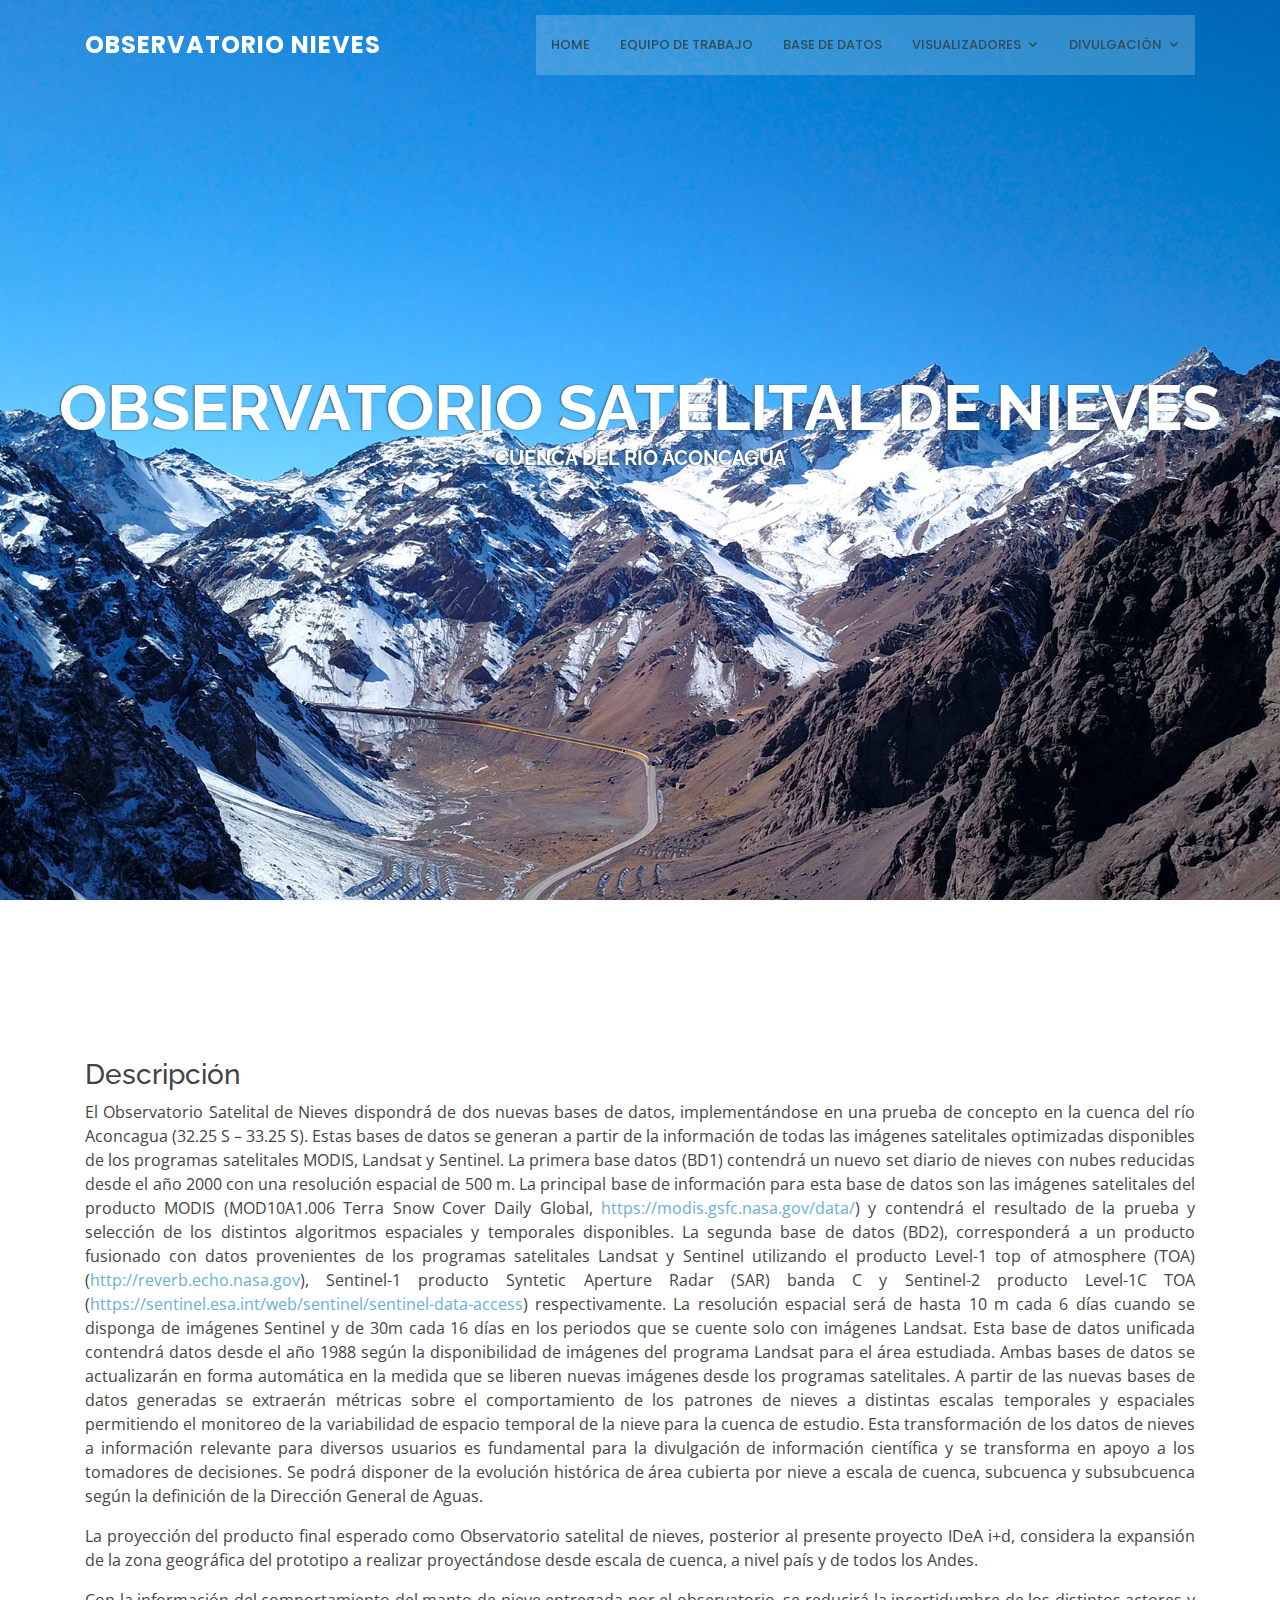
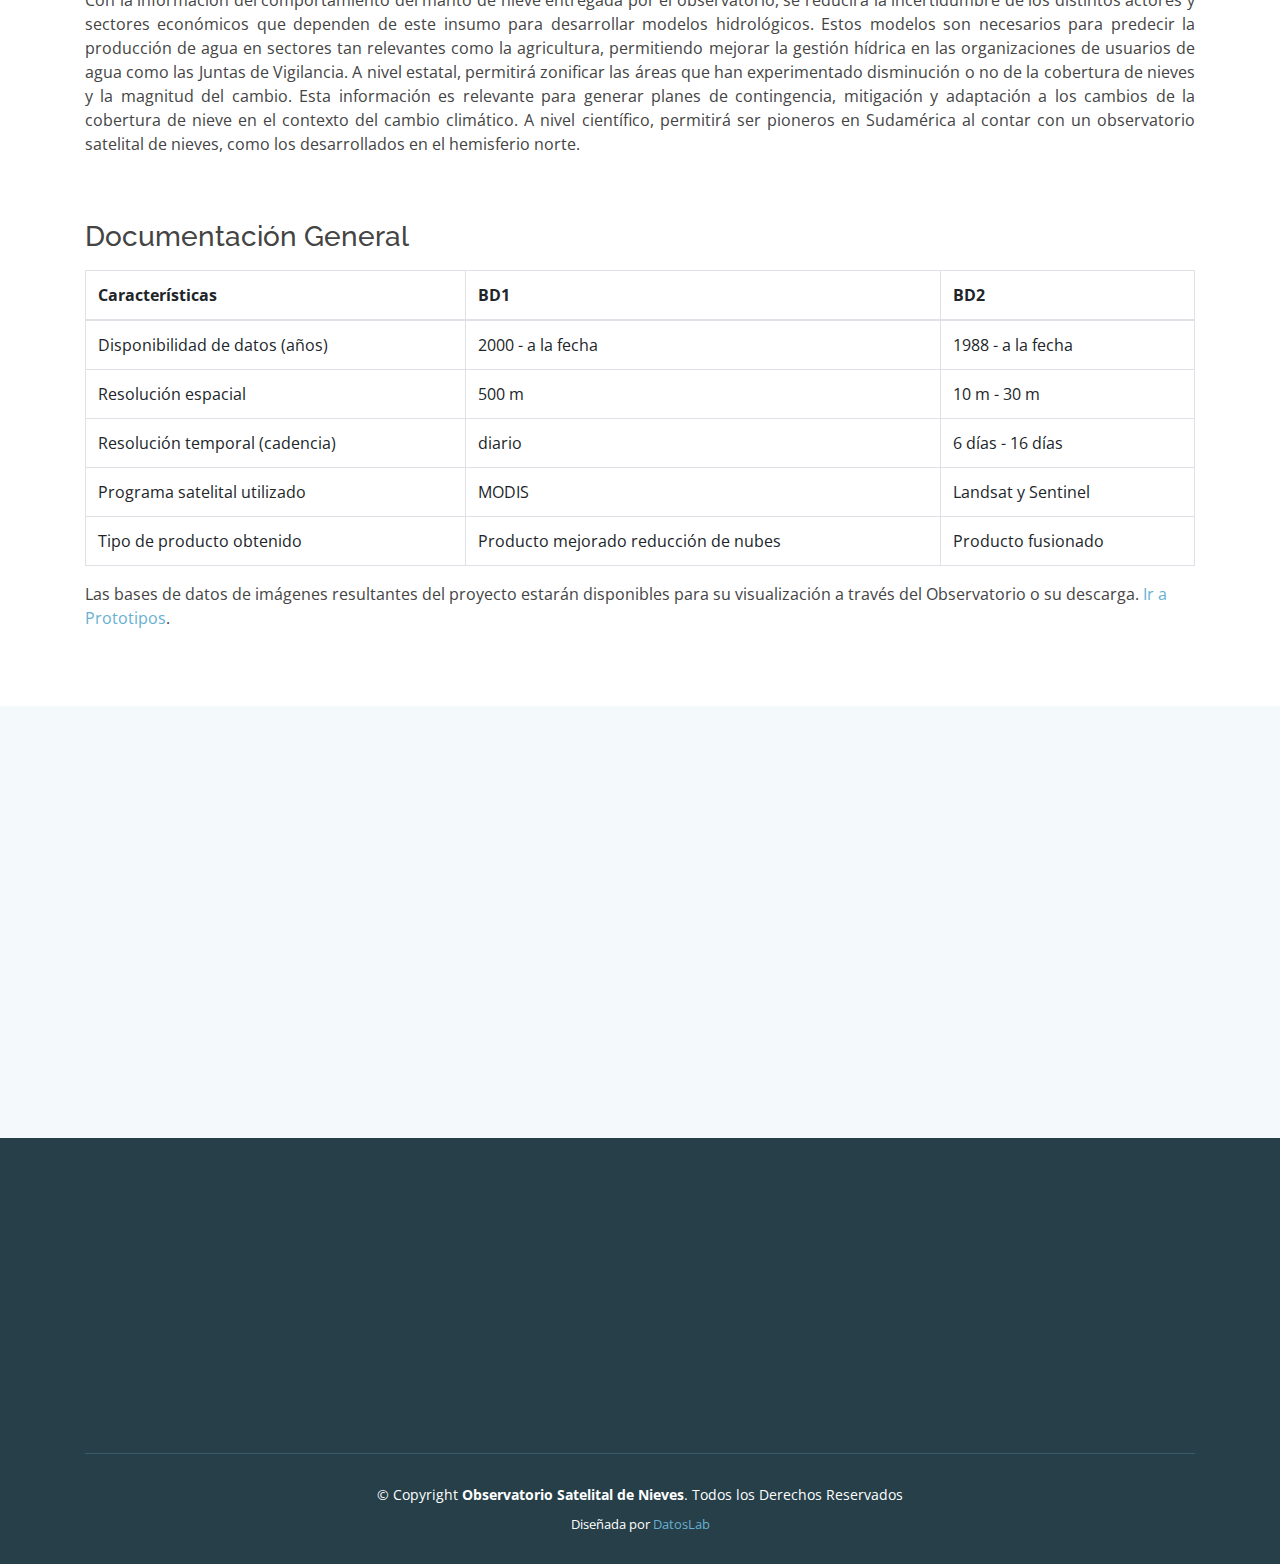
==== bd.html @ 5df5e615 "Update: Actualización de página" ====
<!DOCTYPE html>
<html lang="en">

<head>

  <!-- Global site tag (gtag.js) - Google Analytics -->
  <script async src="https://www.googletagmanager.com/gtag/js?id=G-K1RS457ED3"></script>
  <script>
    window.dataLayer = window.dataLayer || [];
    function gtag(){dataLayer.push(arguments);}
    gtag('js', new Date());

    gtag('config', 'G-K1RS457ED3');
  </script>
  
  <meta charset="utf-8">
  <meta content="width=device-width, initial-scale=1.0" name="viewport">

  <title>Observatorio Satelital de Nieves - Home</title>
  <meta content="" name="descriptison">
  <meta content="" name="keywords">

  <!-- Favicons -->
  <link href="assets/img/favicon.png" rel="icon">
  <link href="assets/img/apple-touch-icon.png" rel="apple-touch-icon">

  <!-- Google Fonts -->
  <link href="https://fonts.googleapis.com/css?family=Open+Sans:300,300i,400,400i,600,600i,700,700i|Raleway:300,300i,400,400i,500,500i,600,600i,700,700i|Poppins:300,300i,400,400i,500,500i,600,600i,700,700i" rel="stylesheet">

  <!-- Vendor CSS Files -->
  <link href="assets/vendor/bootstrap/css/bootstrap.min.css" rel="stylesheet">
  <link href="assets/vendor/icofont/icofont.min.css" rel="stylesheet">
  <link href="assets/vendor/boxicons/css/boxicons.min.css" rel="stylesheet">
  <link href="assets/vendor/venobox/venobox.css" rel="stylesheet">
  <link href="assets/vendor/owl.carousel/assets/owl.carousel.min.css" rel="stylesheet">
  <link href="assets/vendor/aos/aos.css" rel="stylesheet">

  <!-- Template Main CSS File -->
  <link href="assets/css/style.css" rel="stylesheet">

  <!-- CSS Observatorio Nieves -->
  <link href="assets/css/obs.css" rel="stylesheet">

  <!-- =======================================================
  * Template Name: Squadfree - v2.2.0
  * Template URL: https://bootstrapmade.com/squadfree-free-bootstrap-template-creative/
  * Author: BootstrapMade.com
  * License: https://bootstrapmade.com/license/
  ======================================================== -->
</head>

<body>

  <!-- ======= Header ======= -->
  <header id="header" class="fixed-top header-transparent">
    <div class="container d-flex align-items-center">

      <div class="logo mr-auto">
        <h1 class="text-light"><a href="index.html"><span>OBSERVATORIO NIEVES</span></a></h1>
        <!-- Uncomment below if you prefer to use an image logo -->
        <!-- <a href="index.html"><img src="assets/img/logo.png" alt="" class="img-fluid"></a>-->
      </div>

      <nav class="nav-menu d-none d-lg-block">
        <ul>
          <!-- <li class="active"><a href="index.html">Inicio</a></li> -->

          <li class=""><a href="index.html">Home</a></li>
          <li class=""><a href="equipo.html">Equipo de trabajo</a></li>
          <li class=""><a href="bd.html">Base de Datos</a></li>

          <li class="drop-down"><a href="">Visualizadores</a>
            <ul>
              <li class="drop-down"><a href="#">Descripción</a>
                <ul>
                    <li><a href="prototipo1.html">Prototipo 1: Estado Actual</a></li>
                    <li><a href="prototipo2.html">Prototipo 2: Estacional</a></li>
                    <li><a href="prototipo3.html">Prototipo 3: Interanual</a></li>
                    <li><a href="prototipo4.html">Prototipo 4: Descargas</a></li>
                </ul>
              </li>
            </ul>
          </li>

          <li class="drop-down"><a href="">Divulgación</a>
            <ul>
              <li><a href="noticias.html">Noticias</a></li>
              <li><a href="#">Charlas / talleres / cursos / seminarios</a></li>
              <!-- <li><a href="#">Informes</a></li> -->
              <!-- <li><a href="#">Terrenos realizados</a></li> -->
            </ul>
          </li>

        </ul>
      </nav><!-- .nav-menu -->

    </div>
  </header><!-- End Header -->

  <!-- ======= Hero Section ======= -->
  <section id="hero">
    <div class="hero-container" data-aos="fade-up">
      <h1>OBSERVATORIO SATELITAL DE NIEVES</h1>
      <h2>Cuenca del Río Aconcagua</h2>
    </div>
  </section><!-- End Hero -->

  <main id="main">


    <!-- ======= Services Section ======= -->
    <section id="bd" class="bd">
      <div class="container">

        <div class="section-title" data-aos="fade-in" data-aos-delay="100">
          <h2>Base de Datos</h2>          
        </div>

        <div class="row">
            <div class="col-12 text-justify">
                <h3>Descripción</h3>
                <p>
                    El Observatorio Satelital de Nieves dispondrá de dos nuevas bases de datos, implementándose en una prueba de concepto en la cuenca del río Aconcagua 
                    (32.25 S – 33.25 S). Estas bases de datos se generan a partir de la información de todas las imágenes  satelitales optimizadas disponibles de los 
                    programas satelitales MODIS, Landsat y Sentinel. La primera base datos (BD1) contendrá un nuevo set diario de nieves con nubes reducidas desde el
                      año 2000 con una resolución espacial de 500 m. La principal base de información para esta base de  datos son las imágenes satelitales del producto MODIS
                     (MOD10A1.006 Terra Snow Cover Daily Global, <a href="https://modis.gsfc.nasa.gov/data/" target="_blank">https://modis.gsfc.nasa.gov/data/</a>) y 
                    contendrá el resultado de la prueba y selección de los distintos 
                    algoritmos  espaciales y temporales disponibles. La segunda base de datos (BD2), corresponderá a un producto  fusionado con datos provenientes de los 
                    programas satelitales Landsat y Sentinel utilizando el producto Level-1 top of atmosphere (TOA) 
                    (<a href="http://reverb.echo.nasa.gov" target="_blank">http://reverb.echo.nasa.gov</a>), Sentinel-1 producto 
                    Syntetic Aperture Radar (SAR) banda C y  Sentinel-2 producto Level-1C TOA 
                    (<a href="https://sentinel.esa.int/web/sentinel/sentinel-data-access" target="_blank">https://sentinel.esa.int/web/sentinel/sentinel-data-access</a>) respectivamente. 
                    La  resolución espacial será de hasta 10 m cada 6 días cuando se disponga de imágenes Sentinel y de 30m  cada 16 días en los periodos que se cuente solo 
                    con imágenes Landsat. Esta base de datos unificada contendrá datos desde el año 1988 según la disponibilidad de imágenes del programa Landsat para el 
                    área estudiada. Ambas bases de datos se actualizarán en forma  automática en la medida que se liberen nuevas imágenes desde los programas satelitales. 
                    A partir de las nuevas bases de datos generadas se extraerán métricas sobre el  comportamiento de los patrones de nieves a distintas escalas temporales 
                    y espaciales permitiendo el monitoreo de la variabilidad de espacio temporal de la nieve para la cuenca de estudio. Esta  transformación de los datos de 
                    nieves a información relevante para diversos usuarios es fundamental  para la divulgación de información científica y se transforma en apoyo a los 
                    tomadores de decisiones.  Se podrá disponer de la evolución histórica de área cubierta por nieve a escala de cuenca, subcuenca  y subsubcuenca según la 
                    definición de la Dirección General de Aguas.
                </p>

                <p>
                    La proyección del producto final esperado como Observatorio satelital de nieves, posterior al presente proyecto IDeA i+d, considera la expansión 
                    de la zona geográfica del prototipo a realizar proyectándose desde escala de cuenca, a nivel país y de todos los Andes.
                </p>

                <p>
                    Con la información del comportamiento del manto de nieve entregada por el observatorio, se reducirá  la incertidumbre de los distintos actores 
                    y sectores económicos que dependen de este insumo para  desarrollar modelos hidrológicos. Estos modelos son necesarios para predecir la producción 
                    de agua  en sectores tan relevantes como la agricultura, permitiendo mejorar la gestión hídrica en las  organizaciones de usuarios de agua como 
                    las Juntas de Vigilancia. A nivel estatal, permitirá zonificar  las áreas que han experimentado disminución o no de la cobertura de nieves y la 
                    magnitud del  cambio. Esta información es relevante para generar planes de contingencia, mitigación y adaptación  a los cambios de la cobertura 
                    de nieve en el contexto del cambio climático. A nivel científico, permitirá  ser pioneros en Sudamérica al contar con un observatorio satelital 
                    de nieves, como los desarrollados  en el hemisferio norte.
                </p>
            </div>
        </div>

        <div class="row">
            <div class="col-12 pt-5">
                <h3>Documentación General</h3>
                <p>
                    <table class="table table-bordered">
                        <thead>
                            <tr>
                                <th>Características</th>
                                <th>BD1</th>
                                <th>BD2</th>
                            </tr>
                        </thead>

                        <tbody>
                            <tr>
                                <td>Disponibilidad de datos (años)</td>
                                <td>2000 - a la fecha</td>
                                <td>1988 - a la fecha</td>
                            </tr>
                            <tr>
                                <td>Resolución espacial</td>
                                <td>500 m</td>
                                <td>10 m - 30 m</td>
                            </tr>
                            <tr>
                                <td>Resolución temporal (cadencia)</td>
                                <td>diario</td>
                                <td>6 días - 16 días</td>
                            </tr>
                            <tr>
                                <td>Programa satelital utilizado</td>
                                <td>MODIS</td>
                                <td>Landsat y Sentinel</td>
                            </tr>
                            <tr>
                                <td>Tipo de producto obtenido</td>
                                <td>Producto mejorado reducción de nubes</td>
                                <td>Producto fusionado</td>
                            </tr>
                        </tbody>
                    </table>
                </p>

                <p>
                    Las bases de datos de imágenes resultantes del proyecto estarán disponibles para su visualización a través del Observatorio o su descarga.
                    <a href="prototipo1.html">Ir a Prototipos</a>.
                </p>
            </div>
        </div>

        

      </div>
    </section><!-- End Services Section -->



    <!-- ======= Contact Section ======= -->
    <section id="contact" class="contact section-bg">
      <div class="container">

        <div class="section-title" data-aos="fade-in" data-aos-delay="100">
          <h2>Contacto</h2>
          <!-- <p>Para mayor información acerca del "Observatorio Satelital de Nieves" o sobre Seminario Inaugural "Monitoreo Satelital de Nieves en el contexto del Cambio Climático", contáctanos a través del siguiente formulario.</p> -->
        </div>

        <div class="row" data-aos="fade-up" data-aos-delay="100">
          <div class="col-lg-6">
            <div class="info-box mb-4">
              <i class="bx bx-map"></i>
              <h3>Nuestra Dirección</h3>
              <p>Playa Ancha 850, Valparaíso, Chile</p>
            </div>
          </div>

          <div class="col-lg-6 col-md-6">
            <div class="info-box  mb-4">
              <i class="bx bx-envelope"></i>
              <h3>Escríbanos</h3>
              <p>observatorionieves@upla.cl</p>
            </div>
          </div>


        </div>
        
        <!-- Mapa y Formulario de Contacto -->
        <!-- <div class="row" data-aos="fade-up" data-aos-delay="200">

          <div class="col-lg-6 ">
            <iframe class="mb-4 mb-lg-0" src="https://www.google.com/maps/embed?pb=!1m18!1m12!1m3!1d3745.936091552179!2d-71.64162874155453!3d-33.02464899522459!2m3!1f0!2f0!3f0!3m2!1i1024!2i768!4f13.1!3m3!1m2!1s0x9689e6c652de701d%3A0x1c6891fdd7b481be!2sUniversidad%20de%20Playa%20Ancha%20de%20Ciencias%20de%20la%20Educaci%C3%B3n%20Casa%20Central!5e1!3m2!1ses-419!2sbg!4v1604543859455!5m2!1ses-419!2sbg" frameborder="0" style="border:0; width: 100%; height: 367px;" allowfullscreen></iframe>
          </div>

          <div class="col-lg-6">
            <form action="forms/contact.php" method="post" role="form" class="php-email-form">
              <div class="form-row">
                <div class="col-md-6 form-group">
                  <input type="text" name="name" class="form-control" id="name" placeholder="Nombre" data-rule="minlen:4" data-msg="Please enter at least 4 chars" />
                  <div class="validate"></div>
                </div>
                <div class="col-md-6 form-group">
                  <input type="email" class="form-control" name="email" id="email" placeholder="E-mail" data-rule="email" data-msg="Please enter a valid email" />
                  <div class="validate"></div>
                </div>
              </div>
              <div class="form-group">
                <input type="text" class="form-control" name="subject" id="subject" placeholder="Asunto" data-rule="minlen:4" data-msg="Please enter at least 8 chars of subject" />
                <div class="validate"></div>
              </div>
              <div class="form-group">
                <textarea class="form-control" name="message" rows="5" data-rule="required" data-msg="Please write something for us" placeholder="Mensaje"></textarea>
                <div class="validate"></div>
              </div>
              <div class="mb-3">
                <div class="loading">Enviando</div>
                <div class="error-message"></div>
                <div class="sent-message">Tu mensaje ha sido enviado. Muchas gracias!</div>
              </div>
              <div class="text-center"><button type="submit">Enviar Mensaje</button></div>
            </form>
          </div>

        </div> -->

      </div>
    </section><!-- End Contact Section -->

  </main><!-- End #main -->

  <!-- ======= Footer ======= -->
  <footer id="footer">
    <div class="footer-top">
      <div class="container">
        <div class="row">

          <div class="col-lg-4 col-md-6">
            <div class="footer-info" data-aos="fade-up" data-aos-delay="50">
              <h3>OSN</h3>
              <p class="pb-3"><em>Observatorio Satelital de Nives</em></p>
              <p>
                Playa Ancha 850 <br>
                Valparaíso, Chile<br><br>
                <strong>Email:</strong> observatorionieves@upla.cl<br>
              </p>
              <div class="social-links mt-3">
                <a href="#" class="twitter"><i class="bx bxl-twitter"></i></a>
                <a href="#" class="facebook"><i class="bx bxl-facebook"></i></a>
                <a href="#" class="instagram"><i class="bx bxl-instagram"></i></a>
                <a href="#" class="google-plus"><i class="bx bxl-skype"></i></a>
                <a href="#" class="linkedin"><i class="bx bxl-linkedin"></i></a>
              </div>
            </div>
          </div>

          <div class="col-lg-2 col-md-6 footer-links" data-aos="fade-up" data-aos-delay="150">
            <h4>Enlaces de utilidad</h4>
            <ul>
              <li><i class="bx bx-chevron-right"></i> <a href="index.html">Inicio</a></li>
              <li><i class="bx bx-chevron-right"></i> <a href="#about">Información</a></li>
              <li><i class="bx bx-chevron-right"></i> <a href="#services">Objetivos</a></li>
              
              <!--<li><i class="bx bx-chevron-right"></i> <a href="#">Privacy policy</a></li>-->
            </ul>
          </div>

          <div class="col-lg-2 col-md-6 footer-links" data-aos="fade-up" data-aos-delay="250">
            <h4>Otros Enlaces</h4>
            <ul>
              <li><i class="bx bx-chevron-right"></i> <a href="https://www.upla.cl/">UPLA</a></li>
              <li><i class="bx bx-chevron-right"></i> <a href="https://datoslab.cl/">DatosLab</a></li>
              <li><i class="bx bx-chevron-right"></i> <a href="http://primeraseccionaconcagua.cl/">Junta de Vigilancia</a></li>
              <li><i class="bx bx-chevron-right"></i> <a href="https://www.upla.cl/noticias/2020/09/11/upla-creara-primer-observatorio-satelital-de-nieves-de-america-del-sur/">OSN</a></li>
              <!--<li><i class="bx bx-chevron-right"></i> <a href="#">Product Management</a></li>
              <li><i class="bx bx-chevron-right"></i> <a href="#">Marketing</a></li>
              <li><i class="bx bx-chevron-right"></i> <a href="#">Graphic Design</a></li>-->
            </ul>
          </div>

          <div class="col-lg-4 col-md-6 footer-newsletter" data-aos="fade-up" data-aos-delay="350">
            <h4>Boletín de avances</h4>
            <p>Si desea estar al tanto del proyecto, complete el formulario:</p>
            
            <a href="https://docs.google.com/forms/d/e/1FAIpQLSezWLT4Y46nXQY3DKWx0L5qfn6K45ZAL1NbsAfVUSNWUmrGDA/viewform?usp=sf_link" class="btn btn-info" target="_blank">Subscribirse</a>

          </div>

        </div>
      </div>
    </div>

    <div class="container">
      <div class="copyright">
        &copy; Copyright <strong><span>Observatorio Satelital de Nieves</span></strong>. Todos los Derechos Reservados
      </div>
      <div class="credits">
        <!-- All the links in the footer should remain intact. -->
        <!-- You can delete the links only if you purchased the pro version. -->
        <!-- Licensing information: https://bootstrapmade.com/license/ -->
        <!-- Purchase the pro version with working PHP/AJAX contact form: https://bootstrapmade.com/squadfree-free-bootstrap-template-creative/ -->
        Diseñada por <a href="https://datoslab.cl/">DatosLab</a>
      </div>
    </div>
  </footer><!-- End Footer -->

  <a href="#" class="back-to-top"><i class="icofont-simple-up"></i></a>

  <!-- Vendor JS Files -->
  <script src="assets/vendor/jquery/jquery.min.js"></script>
  <script src="assets/vendor/bootstrap/js/bootstrap.bundle.min.js"></script>
  <script src="assets/vendor/jquery.easing/jquery.easing.min.js"></script>
  <script src="assets/vendor/php-email-form/validate.js"></script>
  <script src="assets/vendor/waypoints/jquery.waypoints.min.js"></script>
  <script src="assets/vendor/counterup/counterup.min.js"></script>
  <script src="assets/vendor/isotope-layout/isotope.pkgd.min.js"></script>
  <script src="assets/vendor/venobox/venobox.min.js"></script>
  <script src="assets/vendor/owl.carousel/owl.carousel.min.js"></script>
  <script src="assets/vendor/aos/aos.js"></script>

  <!-- Template Main JS File -->
  <script src="assets/js/main.js"></script>

  <!-- CSS OBservatorio Nieves -->
  <script src="assets/js/obs.js"></script>

</body>

</html>
---- assets/vendor/venobox/venobox.css ----
/* ------ venobox.css --------*/
.vbox-overlay *, .vbox-overlay *:before, .vbox-overlay *:after{
    -webkit-backface-visibility: hidden;
    -webkit-box-sizing:border-box;
    -moz-box-sizing:border-box;
    box-sizing:border-box;
}
.vbox-overlay * { 
    -webkit-backface-visibility: visible;
    backface-visibility: visible;
}
.vbox-overlay{
    display: -webkit-flex;
    display: flex;
    -webkit-flex-direction: column;
    flex-direction: column;
    -webkit-justify-content: center;
    justify-content: center;
    -webkit-align-items: center;
    align-items: center;
    position: fixed;
    left: 0;
    top: 0;
    bottom: 0;
    right: 0;
    z-index: 999999;
}

/* ----- navigation ----- */
.vbox-title{
    width: 100%;
    height: 40px;
    float: left;
    text-align: center;
    line-height: 28px;
    font-size: 12px;
    padding: 6px 50px;
    overflow: hidden;
    position: fixed;
    display: none;
    left: 0;
    z-index: 89;
}
.vbox-close{
    cursor: pointer;
    position: fixed;
    top: -1px;
    right: 0;
    width: 50px;
    height: 40px;
    padding: 6px;
    display: block;
    background-position:10px center;
    overflow: hidden;
    font-size: 24px;
    line-height: 1;
    text-align: center;
    z-index: 99;
}
.vbox-left{
    cursor: pointer;
    position: fixed;
    left: 0;
    height: 40px;
    overflow: hidden;
    line-height: 28px;
    font-size: 12px;
    z-index: 99;
    display: flex;
    align-items:center;
}
.vbox-num{
    display: inline-block;
    margin: 6px 0 6px 15px;
}
/* ----- Social share ----- */
.vbox-share{
    line-height: 28px;
    font-size: 12px;
    overflow: hidden;
    position: fixed;
    left: 0;
    z-index: 98;
    display: flex;
    align-items:center;
    justify-content: center;
    width: 100%;
    text-align: center;
}
.vbox-share svg{
    max-height: 28px;
    width: 28px;
    z-index: 10;
    margin-left: 12px;
    margin-top: 6px;
    margin-bottom: 6px;
    vertical-align: middle;
}


/* ----- navigation ARROWS ----- */
.vbox-next, .vbox-prev{
    position: fixed;
    top: 50%;
    margin-top: -15px;
    overflow: hidden;
    cursor: pointer;
    display: block;
    width: 45px;
    height: 45px;
    z-index: 99;
}
.vbox-next span, .vbox-prev span{
    position: relative;
    width: 20px;
    height: 20px;
    border: 2px solid transparent;
    border-top-color: #B6B6B6;
    border-right-color: #B6B6B6;
    text-indent: -100px;
    position: absolute;
    top: 8px;
    display: block;
}
.vbox-prev{
    left: 15px;
}
.vbox-next{
    right: 15px;
}
.vbox-prev span{
    left: 10px;
    -ms-transform: rotate(-135deg);
    -webkit-transform: rotate(-135deg);
    transform: rotate(-135deg);
}
.vbox-next span{
    -ms-transform: rotate(45deg);
    -webkit-transform: rotate(45deg);
    transform: rotate(45deg);
    right: 10px;
}
/* ------- inline window ------ */
.vbox-inline{
    width: 420px;
    height: 315px;
    height: 70vh;
    padding: 10px;
    background: #fff;
    margin: 0 auto;
    overflow: auto;
    text-align: left;
}
/* ------- Video & iFrames window ------ */
.venoframe{
    max-width: 100%;
    width: 100%;
    border: none;
    width: 100%;
    height: 260px;
    height: 70vh;
}
.venoframe.vbvid{
    height: 260px;
}
@media (min-width: 768px) {
    .venoframe, .vbox-inline{
        width: 90%;
        height: 360px;
        height: 70vh;
    }
    .venoframe.vbvid{
        width: 640px;
        height: 360px;
    }
}
@media (min-width: 992px) {
    .venoframe, .vbox-inline{
        max-width: 1200px;
        width: 80%;
        height: 540px;
        height: 70vh;
    }
    .venoframe.vbvid{
        width: 960px;
        height: 540px;
    }
}
/* 
Please do NOT edit this part! 
or at least read this note: http://i.imgur.com/7C0ws9e.gif
*/
.vbox-open{
    overflow: hidden;
}
.vbox-container{
    position: absolute;
    left: 0;
    right: 0;
    top: 0;
    bottom: 0;
    overflow-x: hidden;
    overflow-y: scroll;
    overflow-scrolling: touch;
    -webkit-overflow-scrolling: touch;
    z-index: 20;
    max-height: 100%;

}

.vbox-content{
    text-align: center;
    float: left;
    width: 100%;
    position: relative;
    overflow: hidden;
    padding: 20px 4%;
}
.vbox-container img{
    max-width: 100%;
    height: auto;
}
.vbox-figlio{
    box-shadow: 0 0 12px rgba(0,0,0,0.19), 0 6px 6px rgba(0,0,0,0.23);
    max-width: 100%;
    text-align: initial;
}
img.vbox-figlio{
    -webkit-user-select: none;
-khtml-user-select: none;
-moz-user-select: none;
-o-user-select: none;
user-select: none;
}
.vbox-content.swipe-left{
    margin-left: -200px !important;
}
.vbox-content.swipe-right{
    margin-left: 200px !important;
}
.vbox-animated{
    webkit-transition: margin 300ms ease-out;
    transition: margin 300ms ease-out;
}

/* ---------- preloader ----------
 * SPINKIT 
 * http://tobiasahlin.com/spinkit/
-------------------------------- */
.sk-double-bounce,.sk-rotating-plane{width:40px;height:40px;margin:40px auto}.sk-rotating-plane{background-color:#333;-webkit-animation:sk-rotatePlane 1.2s infinite ease-in-out;animation:sk-rotatePlane 1.2s infinite ease-in-out}@-webkit-keyframes sk-rotatePlane{0%{-webkit-transform:perspective(120px) rotateX(0) rotateY(0);transform:perspective(120px) rotateX(0) rotateY(0)}50%{-webkit-transform:perspective(120px) rotateX(-180.1deg) rotateY(0);transform:perspective(120px) rotateX(-180.1deg) rotateY(0)}100%{-webkit-transform:perspective(120px) rotateX(-180deg) rotateY(-179.9deg);transform:perspective(120px) rotateX(-180deg) rotateY(-179.9deg)}}@keyframes sk-rotatePlane{0%{-webkit-transform:perspective(120px) rotateX(0) rotateY(0);transform:perspective(120px) rotateX(0) rotateY(0)}50%{-webkit-transform:perspective(120px) rotateX(-180.1deg) rotateY(0);transform:perspective(120px) rotateX(-180.1deg) rotateY(0)}100%{-webkit-transform:perspective(120px) rotateX(-180deg) rotateY(-179.9deg);transform:perspective(120px) rotateX(-180deg) rotateY(-179.9deg)}}.sk-double-bounce{position:relative}.sk-double-bounce .sk-child{width:100%;height:100%;border-radius:50%;background-color:#333;opacity:.6;position:absolute;top:0;left:0;-webkit-animation:sk-doubleBounce 2s infinite ease-in-out;animation:sk-doubleBounce 2s infinite ease-in-out}.sk-chasing-dots .sk-child,.sk-spinner-pulse,.sk-three-bounce .sk-child{background-color:#333;border-radius:100%}.sk-double-bounce .sk-double-bounce2{-webkit-animation-delay:-1s;animation-delay:-1s}@-webkit-keyframes sk-doubleBounce{0%,100%{-webkit-transform:scale(0);transform:scale(0)}50%{-webkit-transform:scale(1);transform:scale(1)}}@keyframes sk-doubleBounce{0%,100%{-webkit-transform:scale(0);transform:scale(0)}50%{-webkit-transform:scale(1);transform:scale(1)}}.sk-wave{margin:40px auto;width:50px;height:40px;text-align:center;font-size:10px}.sk-wave .sk-rect{background-color:#333;height:100%;width:6px;display:inline-block;-webkit-animation:sk-waveStretchDelay 1.2s infinite ease-in-out;animation:sk-waveStretchDelay 1.2s infinite ease-in-out}.sk-wave .sk-rect1{-webkit-animation-delay:-1.2s;animation-delay:-1.2s}.sk-wave .sk-rect2{-webkit-animation-delay:-1.1s;animation-delay:-1.1s}.sk-wave .sk-rect3{-webkit-animation-delay:-1s;animation-delay:-1s}.sk-wave .sk-rect4{-webkit-animation-delay:-.9s;animation-delay:-.9s}.sk-wave .sk-rect5{-webkit-animation-delay:-.8s;animation-delay:-.8s}@-webkit-keyframes sk-waveStretchDelay{0%,100%,40%{-webkit-transform:scaleY(.4);transform:scaleY(.4)}20%{-webkit-transform:scaleY(1);transform:scaleY(1)}}@keyframes sk-waveStretchDelay{0%,100%,40%{-webkit-transform:scaleY(.4);transform:scaleY(.4)}20%{-webkit-transform:scaleY(1);transform:scaleY(1)}}.sk-wandering-cubes{margin:40px auto;width:40px;height:40px;position:relative}.sk-wandering-cubes .sk-cube{background-color:#333;width:10px;height:10px;position:absolute;top:0;left:0;-webkit-animation:sk-wanderingCube 1.8s ease-in-out -1.8s infinite both;animation:sk-wanderingCube 1.8s ease-in-out -1.8s infinite both}.sk-chasing-dots,.sk-spinner-pulse{width:40px;height:40px;margin:40px auto}.sk-wandering-cubes .sk-cube2{-webkit-animation-delay:-.9s;animation-delay:-.9s}@-webkit-keyframes sk-wanderingCube{0%{-webkit-transform:rotate(0);transform:rotate(0)}25%{-webkit-transform:translateX(30px) rotate(-90deg) scale(.5);transform:translateX(30px) rotate(-90deg) scale(.5)}50%{-webkit-transform:translateX(30px) translateY(30px) rotate(-179deg);transform:translateX(30px) translateY(30px) rotate(-179deg)}50.1%{-webkit-transform:translateX(30px) translateY(30px) rotate(-180deg);transform:translateX(30px) translateY(30px) rotate(-180deg)}75%{-webkit-transform:translateX(0) translateY(30px) rotate(-270deg) scale(.5);transform:translateX(0) translateY(30px) rotate(-270deg) scale(.5)}100%{-webkit-transform:rotate(-360deg);transform:rotate(-360deg)}}@keyframes sk-wanderingCube{0%{-webkit-transform:rotate(0);transform:rotate(0)}25%{-webkit-transform:translateX(30px) rotate(-90deg) scale(.5);transform:translateX(30px) rotate(-90deg) scale(.5)}50%{-webkit-transform:translateX(30px) translateY(30px) rotate(-179deg);transform:translateX(30px) translateY(30px) rotate(-179deg)}50.1%{-webkit-transform:translateX(30px) translateY(30px) rotate(-180deg);transform:translateX(30px) translateY(30px) rotate(-180deg)}75%{-webkit-transform:translateX(0) translateY(30px) rotate(-270deg) scale(.5);transform:translateX(0) translateY(30px) rotate(-270deg) scale(.5)}100%{-webkit-transform:rotate(-360deg);transform:rotate(-360deg)}}.sk-spinner-pulse{-webkit-animation:sk-pulseScaleOut 1s infinite ease-in-out;animation:sk-pulseScaleOut 1s infinite ease-in-out}@-webkit-keyframes sk-pulseScaleOut{0%{-webkit-transform:scale(0);transform:scale(0)}100%{-webkit-transform:scale(1);transform:scale(1);opacity:0}}@keyframes sk-pulseScaleOut{0%{-webkit-transform:scale(0);transform:scale(0)}100%{-webkit-transform:scale(1);transform:scale(1);opacity:0}}.sk-chasing-dots{position:relative;text-align:center;-webkit-animation:sk-chasingDotsRotate 2s infinite linear;animation:sk-chasingDotsRotate 2s infinite linear}.sk-chasing-dots .sk-child{width:60%;height:60%;display:inline-block;position:absolute;top:0;-webkit-animation:sk-chasingDotsBounce 2s infinite ease-in-out;animation:sk-chasingDotsBounce 2s infinite ease-in-out}.sk-chasing-dots .sk-dot2{top:auto;bottom:0;-webkit-animation-delay:-1s;animation-delay:-1s}@-webkit-keyframes sk-chasingDotsRotate{100%{-webkit-transform:rotate(360deg);transform:rotate(360deg)}}@keyframes sk-chasingDotsRotate{100%{-webkit-transform:rotate(360deg);transform:rotate(360deg)}}@-webkit-keyframes sk-chasingDotsBounce{0%,100%{-webkit-transform:scale(0);transform:scale(0)}50%{-webkit-transform:scale(1);transform:scale(1)}}@keyframes sk-chasingDotsBounce{0%,100%{-webkit-transform:scale(0);transform:scale(0)}50%{-webkit-transform:scale(1);transform:scale(1)}}.sk-three-bounce{margin:40px auto;width:80px;text-align:center}.sk-three-bounce .sk-child{width:20px;height:20px;display:inline-block;-webkit-animation:sk-three-bounce 1.4s ease-in-out 0s infinite both;animation:sk-three-bounce 1.4s ease-in-out 0s infinite both}.sk-circle .sk-child:before,.sk-fading-circle .sk-circle:before{display:block;border-radius:100%;content:'';background-color:#333}.sk-three-bounce .sk-bounce1{-webkit-animation-delay:-.32s;animation-delay:-.32s}.sk-three-bounce .sk-bounce2{-webkit-animation-delay:-.16s;animation-delay:-.16s}@-webkit-keyframes sk-three-bounce{0%,100%,80%{-webkit-transform:scale(0);transform:scale(0)}40%{-webkit-transform:scale(1);transform:scale(1)}}@keyframes sk-three-bounce{0%,100%,80%{-webkit-transform:scale(0);transform:scale(0)}40%{-webkit-transform:scale(1);transform:scale(1)}}.sk-circle{margin:40px auto;width:40px;height:40px;position:relative}.sk-circle .sk-child{width:100%;height:100%;position:absolute;left:0;top:0}.sk-circle .sk-child:before{margin:0 auto;width:15%;height:15%;-webkit-animation:sk-circleBounceDelay 1.2s infinite ease-in-out both;animation:sk-circleBounceDelay 1.2s infinite ease-in-out both}.sk-circle .sk-circle2{-webkit-transform:rotate(30deg);-ms-transform:rotate(30deg);transform:rotate(30deg)}.sk-circle .sk-circle3{-webkit-transform:rotate(60deg);-ms-transform:rotate(60deg);transform:rotate(60deg)}.sk-circle .sk-circle4{-webkit-transform:rotate(90deg);-ms-transform:rotate(90deg);transform:rotate(90deg)}.sk-circle .sk-circle5{-webkit-transform:rotate(120deg);-ms-transform:rotate(120deg);transform:rotate(120deg)}.sk-circle .sk-circle6{-webkit-transform:rotate(150deg);-ms-transform:rotate(150deg);transform:rotate(150deg)}.sk-circle .sk-circle7{-webkit-transform:rotate(180deg);-ms-transform:rotate(180deg);transform:rotate(180deg)}.sk-circle .sk-circle8{-webkit-transform:rotate(210deg);-ms-transform:rotate(210deg);transform:rotate(210deg)}.sk-circle .sk-circle9{-webkit-transform:rotate(240deg);-ms-transform:rotate(240deg);transform:rotate(240deg)}.sk-circle .sk-circle10{-webkit-transform:rotate(270deg);-ms-transform:rotate(270deg);transform:rotate(270deg)}.sk-circle .sk-circle11{-webkit-transform:rotate(300deg);-ms-transform:rotate(300deg);transform:rotate(300deg)}.sk-circle .sk-circle12{-webkit-transform:rotate(330deg);-ms-transform:rotate(330deg);transform:rotate(330deg)}.sk-circle .sk-circle2:before{-webkit-animation-delay:-1.1s;animation-delay:-1.1s}.sk-circle .sk-circle3:before{-webkit-animation-delay:-1s;animation-delay:-1s}.sk-circle .sk-circle4:before{-webkit-animation-delay:-.9s;animation-delay:-.9s}.sk-circle .sk-circle5:before{-webkit-animation-delay:-.8s;animation-delay:-.8s}.sk-circle .sk-circle6:before{-webkit-animation-delay:-.7s;animation-delay:-.7s}.sk-circle .sk-circle7:before{-webkit-animation-delay:-.6s;animation-delay:-.6s}.sk-circle .sk-circle8:before{-webkit-animation-delay:-.5s;animation-delay:-.5s}.sk-circle .sk-circle9:before{-webkit-animation-delay:-.4s;animation-delay:-.4s}.sk-circle .sk-circle10:before{-webkit-animation-delay:-.3s;animation-delay:-.3s}.sk-circle .sk-circle11:before{-webkit-animation-delay:-.2s;animation-delay:-.2s}.sk-circle .sk-circle12:before{-webkit-animation-delay:-.1s;animation-delay:-.1s}@-webkit-keyframes sk-circleBounceDelay{0%,100%,80%{-webkit-transform:scale(0);transform:scale(0)}40%{-webkit-transform:scale(1);transform:scale(1)}}@keyframes sk-circleBounceDelay{0%,100%,80%{-webkit-transform:scale(0);transform:scale(0)}40%{-webkit-transform:scale(1);transform:scale(1)}}.sk-cube-grid{width:40px;height:40px;margin:40px auto}.sk-cube-grid .sk-cube{width:33.33%;height:33.33%;background-color:#333;float:left;-webkit-animation:sk-cubeGridScaleDelay 1.3s infinite ease-in-out;animation:sk-cubeGridScaleDelay 1.3s infinite ease-in-out}.sk-cube-grid .sk-cube1{-webkit-animation-delay:.2s;animation-delay:.2s}.sk-cube-grid .sk-cube2{-webkit-animation-delay:.3s;animation-delay:.3s}.sk-cube-grid .sk-cube3{-webkit-animation-delay:.4s;animation-delay:.4s}.sk-cube-grid .sk-cube4{-webkit-animation-delay:.1s;animation-delay:.1s}.sk-cube-grid .sk-cube5{-webkit-animation-delay:.2s;animation-delay:.2s}.sk-cube-grid .sk-cube6{-webkit-animation-delay:.3s;animation-delay:.3s}.sk-cube-grid .sk-cube7{-webkit-animation-delay:0ms;animation-delay:0ms}.sk-cube-grid .sk-cube8{-webkit-animation-delay:.1s;animation-delay:.1s}.sk-cube-grid .sk-cube9{-webkit-animation-delay:.2s;animation-delay:.2s}@-webkit-keyframes sk-cubeGridScaleDelay{0%,100%,70%{-webkit-transform:scale3D(1,1,1);transform:scale3D(1,1,1)}35%{-webkit-transform:scale3D(0,0,1);transform:scale3D(0,0,1)}}@keyframes sk-cubeGridScaleDelay{0%,100%,70%{-webkit-transform:scale3D(1,1,1);transform:scale3D(1,1,1)}35%{-webkit-transform:scale3D(0,0,1);transform:scale3D(0,0,1)}}.sk-fading-circle{margin:40px auto;width:40px;height:40px;position:relative}.sk-fading-circle .sk-circle{width:100%;height:100%;position:absolute;left:0;top:0}.sk-fading-circle .sk-circle:before{margin:0 auto;width:15%;height:15%;-webkit-animation:sk-circleFadeDelay 1.2s infinite ease-in-out both;animation:sk-circleFadeDelay 1.2s infinite ease-in-out both}.sk-fading-circle .sk-circle2{-webkit-transform:rotate(30deg);-ms-transform:rotate(30deg);transform:rotate(30deg)}.sk-fading-circle .sk-circle3{-webkit-transform:rotate(60deg);-ms-transform:rotate(60deg);transform:rotate(60deg)}.sk-fading-circle .sk-circle4{-webkit-transform:rotate(90deg);-ms-transform:rotate(90deg);transform:rotate(90deg)}.sk-fading-circle .sk-circle5{-webkit-transform:rotate(120deg);-ms-transform:rotate(120deg);transform:rotate(120deg)}.sk-fading-circle .sk-circle6{-webkit-transform:rotate(150deg);-ms-transform:rotate(150deg);transform:rotate(150deg)}.sk-fading-circle .sk-circle7{-webkit-transform:rotate(180deg);-ms-transform:rotate(180deg);transform:rotate(180deg)}.sk-fading-circle .sk-circle8{-webkit-transform:rotate(210deg);-ms-transform:rotate(210deg);transform:rotate(210deg)}.sk-fading-circle .sk-circle9{-webkit-transform:rotate(240deg);-ms-transform:rotate(240deg);transform:rotate(240deg)}.sk-fading-circle .sk-circle10{-webkit-transform:rotate(270deg);-ms-transform:rotate(270deg);transform:rotate(270deg)}.sk-fading-circle .sk-circle11{-webkit-transform:rotate(300deg);-ms-transform:rotate(300deg);transform:rotate(300deg)}.sk-fading-circle .sk-circle12{-webkit-transform:rotate(330deg);-ms-transform:rotate(330deg);transform:rotate(330deg)}.sk-fading-circle .sk-circle2:before{-webkit-animation-delay:-1.1s;animation-delay:-1.1s}.sk-fading-circle .sk-circle3:before{-webkit-animation-delay:-1s;animation-delay:-1s}.sk-fading-circle .sk-circle4:before{-webkit-animation-delay:-.9s;animation-delay:-.9s}.sk-fading-circle .sk-circle5:before{-webkit-animation-delay:-.8s;animation-delay:-.8s}.sk-fading-circle .sk-circle6:before{-webkit-animation-delay:-.7s;animation-delay:-.7s}.sk-fading-circle .sk-circle7:before{-webkit-animation-delay:-.6s;animation-delay:-.6s}.sk-fading-circle .sk-circle8:before{-webkit-animation-delay:-.5s;animation-delay:-.5s}.sk-fading-circle .sk-circle9:before{-webkit-animation-delay:-.4s;animation-delay:-.4s}.sk-fading-circle .sk-circle10:before{-webkit-animation-delay:-.3s;animation-delay:-.3s}.sk-fading-circle .sk-circle11:before{-webkit-animation-delay:-.2s;animation-delay:-.2s}.sk-fading-circle .sk-circle12:before{-webkit-animation-delay:-.1s;animation-delay:-.1s}@-webkit-keyframes sk-circleFadeDelay{0%,100%,39%{opacity:0}40%{opacity:1}}@keyframes sk-circleFadeDelay{0%,100%,39%{opacity:0}40%{opacity:1}}.sk-folding-cube{margin:40px auto;width:40px;height:40px;position:relative;-webkit-transform:rotateZ(45deg);transform:rotateZ(45deg)}.sk-folding-cube .sk-cube{float:left;width:50%;height:50%;position:relative;-webkit-transform:scale(1.1);-ms-transform:scale(1.1);transform:scale(1.1)}.sk-folding-cube .sk-cube:before{content:'';position:absolute;top:0;left:0;width:100%;height:100%;background-color:#333;-webkit-animation:sk-foldCubeAngle 2.4s infinite linear both;animation:sk-foldCubeAngle 2.4s infinite linear both;-webkit-transform-origin:100% 100%;-ms-transform-origin:100% 100%;transform-origin:100% 100%}.sk-folding-cube .sk-cube2{-webkit-transform:scale(1.1) rotateZ(90deg);transform:scale(1.1) rotateZ(90deg)}.sk-folding-cube .sk-cube3{-webkit-transform:scale(1.1) rotateZ(180deg);transform:scale(1.1) rotateZ(180deg)}.sk-folding-cube .sk-cube4{-webkit-transform:scale(1.1) rotateZ(270deg);transform:scale(1.1) rotateZ(270deg)}.sk-folding-cube .sk-cube2:before{-webkit-animation-delay:.3s;animation-delay:.3s}.sk-folding-cube .sk-cube3:before{-webkit-animation-delay:.6s;animation-delay:.6s}.sk-folding-cube .sk-cube4:before{-webkit-animation-delay:.9s;animation-delay:.9s}@-webkit-keyframes sk-foldCubeAngle{0%,10%{-webkit-transform:perspective(140px) rotateX(-180deg);transform:perspective(140px) rotateX(-180deg);opacity:0}25%,75%{-webkit-transform:perspective(140px) rotateX(0);transform:perspective(140px) rotateX(0);opacity:1}100%,90%{-webkit-transform:perspective(140px) rotateY(180deg);transform:perspective(140px) rotateY(180deg);opacity:0}}@keyframes sk-foldCubeAngle{0%,10%{-webkit-transform:perspective(140px) rotateX(-180deg);transform:perspective(140px) rotateX(-180deg);opacity:0}25%,75%{-webkit-transform:perspective(140px) rotateX(0);transform:perspective(140px) rotateX(0);opacity:1}100%,90%{-webkit-transform:perspective(140px) rotateY(180deg);transform:perspective(140px) rotateY(180deg);opacity:0}}
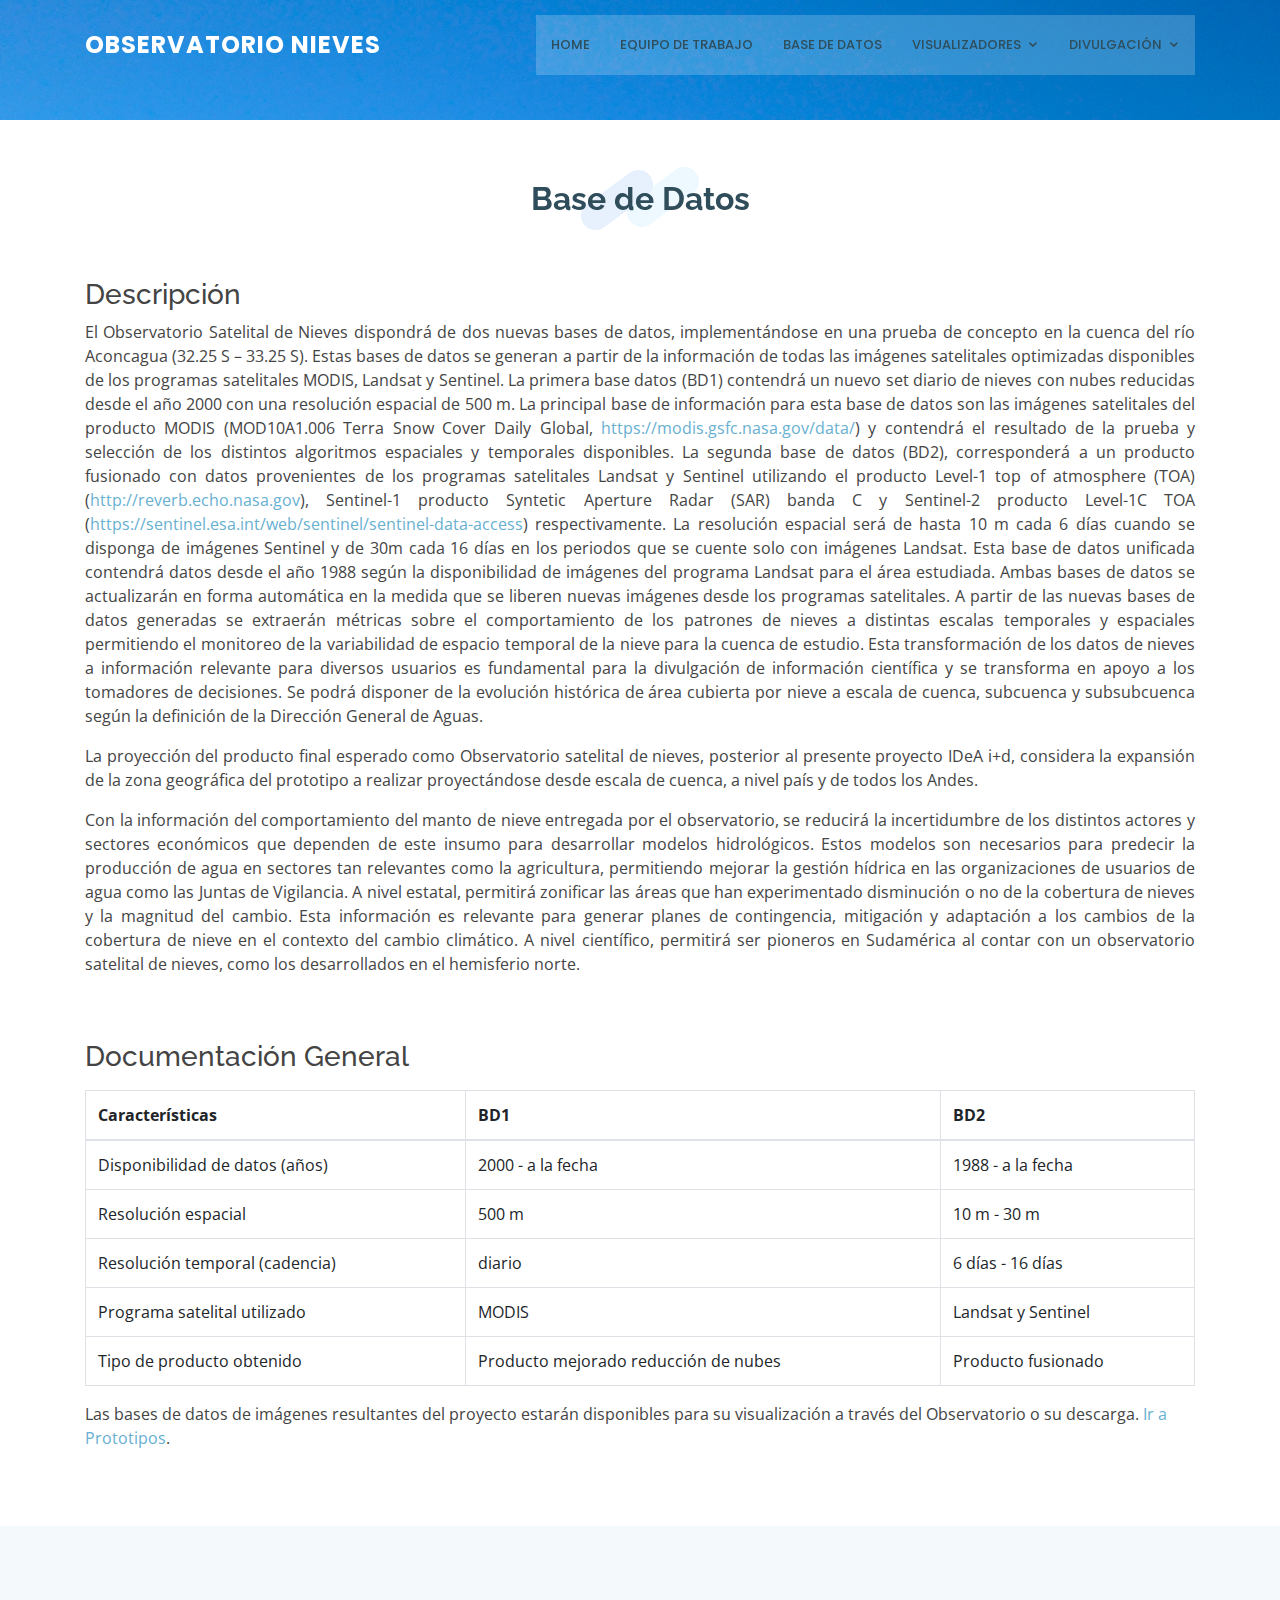
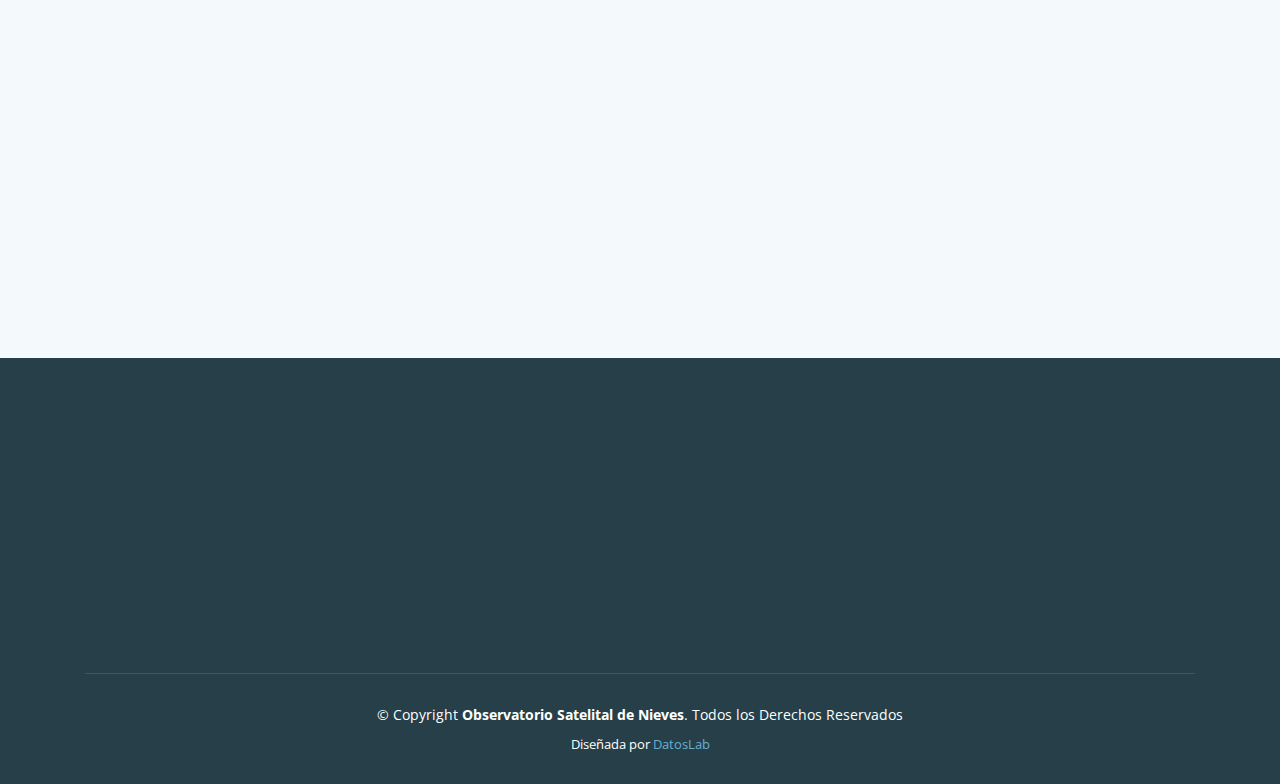
==== commit d57830a6: "Update: modificación menu" ====
--- a/bd.html
+++ b/bd.html
@@ -85,7 +85,7 @@
           <li class="drop-down"><a href="">Divulgación</a>
             <ul>
               <li><a href="noticias.html">Noticias</a></li>
-              <li><a href="#">Charlas / talleres / cursos / seminarios</a></li>
+              <li><a href="eventos.html">Eventos de divulgación</a></li>
               <!-- <li><a href="#">Informes</a></li> -->
               <!-- <li><a href="#">Terrenos realizados</a></li> -->
             </ul>
@@ -100,8 +100,6 @@
   <!-- ======= Hero Section ======= -->
   <section id="hero">
     <div class="hero-container" data-aos="fade-up">
-      <h1>OBSERVATORIO SATELITAL DE NIEVES</h1>
-      <h2>Cuenca del Río Aconcagua</h2>
     </div>
   </section><!-- End Hero -->
 
--- a/assets/css/style.css
+++ b/assets/css/style.css
@@ -342,7 +342,7 @@
 --------------------------------------------------------------*/
 #hero {
   width: 100%;
-  height: 100vh;
+  height: 10vh;
   background: url("../img/hero-bg.jpg") top center;
   background-size: cover;
   position: relative;
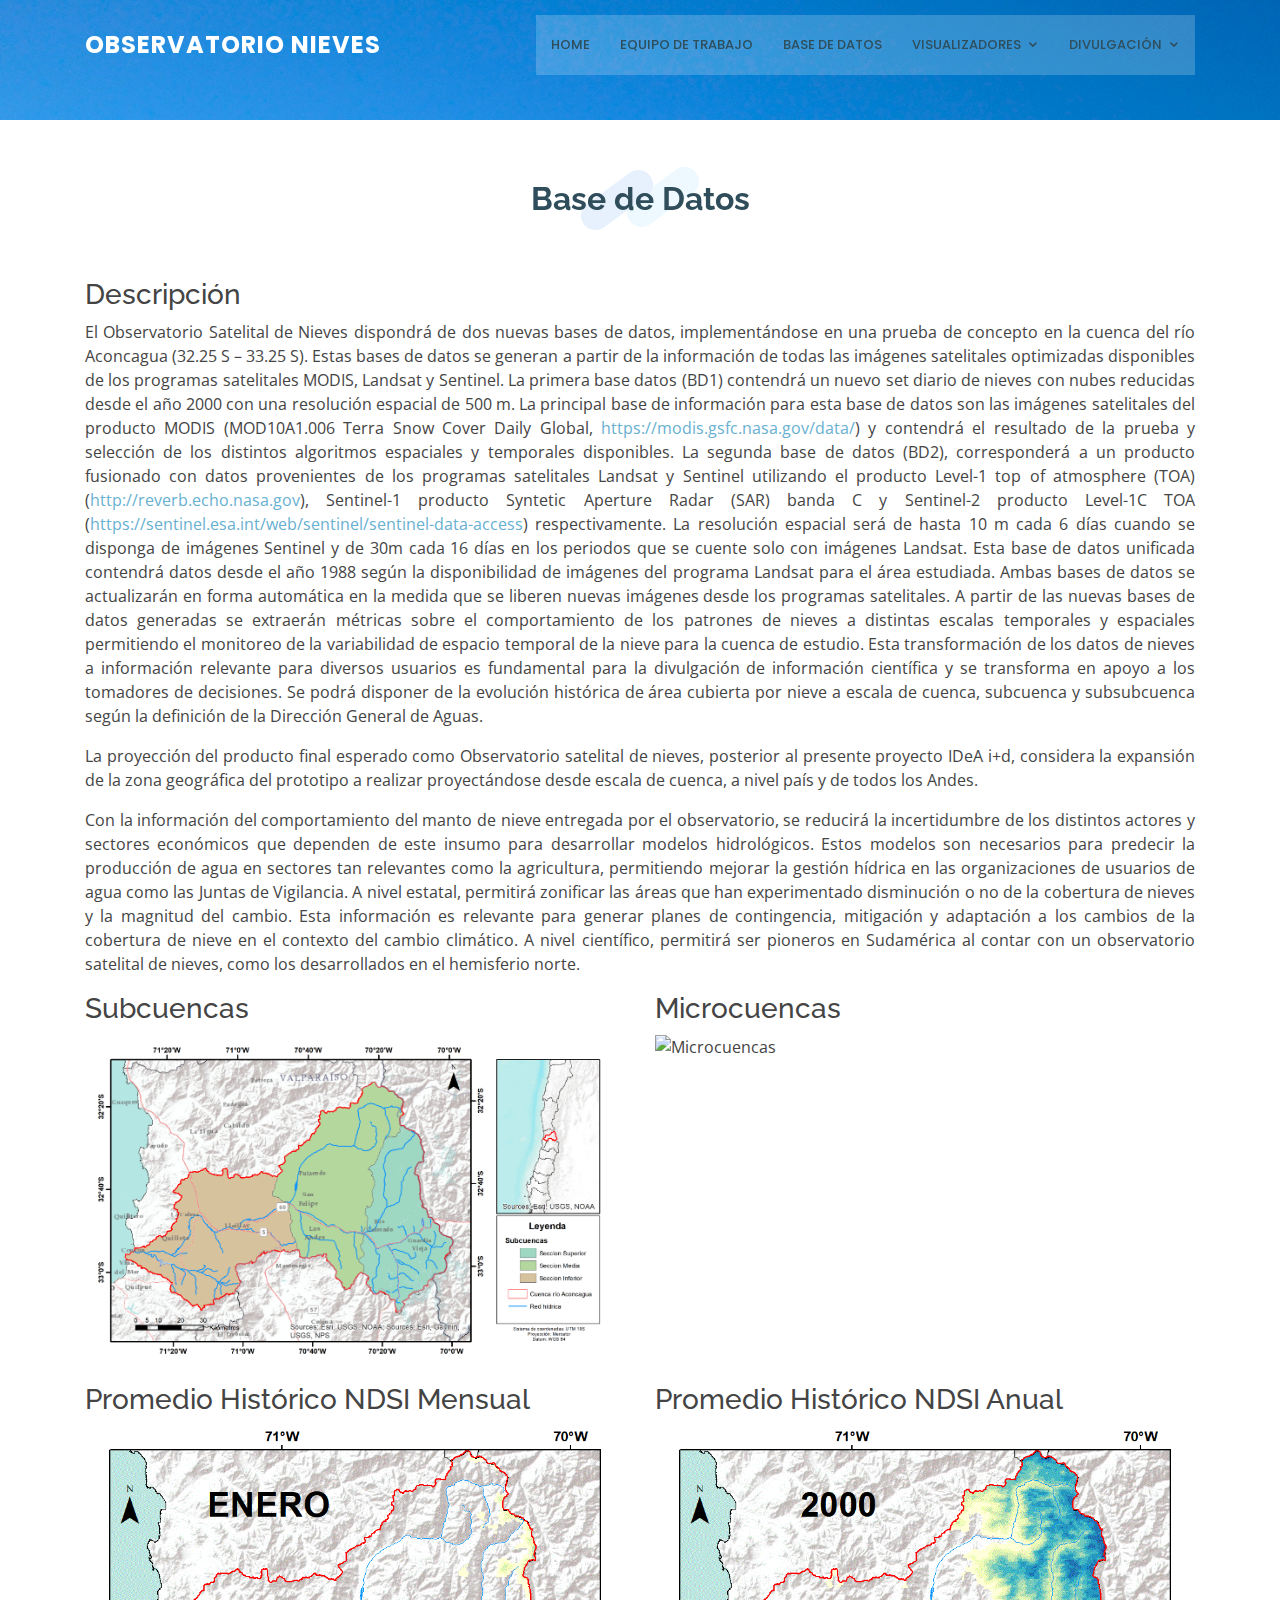
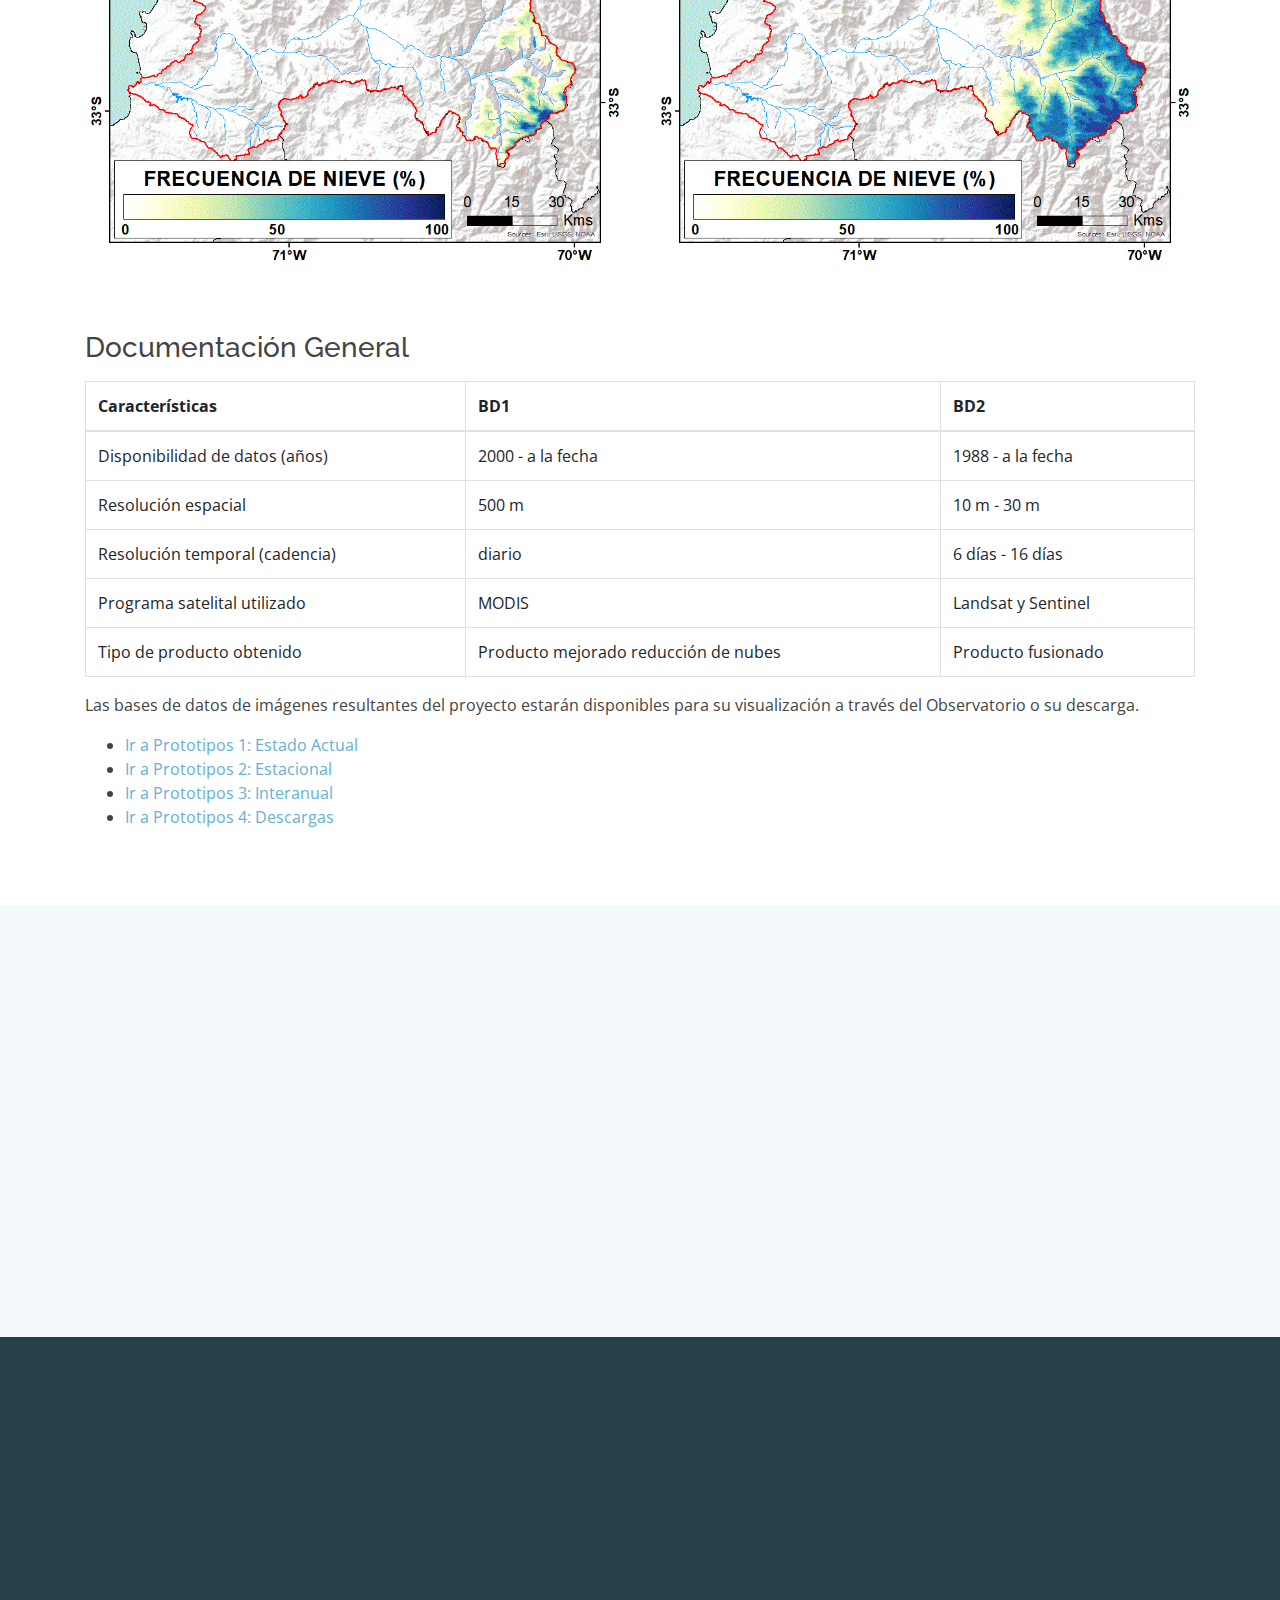
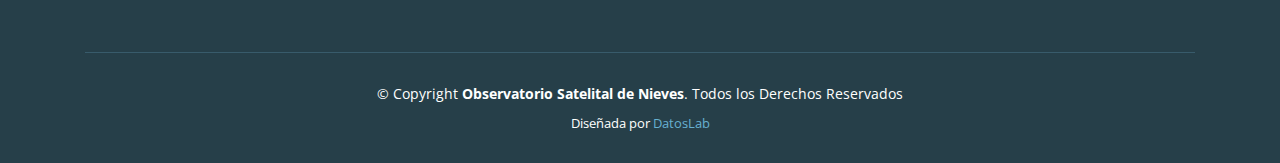
==== commit aa38372f: "Update: Nueva información a base de datos" ====
--- a/bd.html
+++ b/bd.html
@@ -153,6 +153,34 @@
                     de nieve en el contexto del cambio climático. A nivel científico, permitirá  ser pioneros en Sudamérica al contar con un observatorio satelital 
                     de nieves, como los desarrollados  en el hemisferio norte.
                 </p>
+
+                <p>
+                  <div class="row">
+                    <div class="col-6 zoom">
+                      <h3>Subcuencas</h3>
+                      <img src="assets/img/cartografia/01 Subcuencas.png" alt="Subcuencas" class="img-fluid ">
+                    </div>
+
+                    <div class="col-6 zoom">
+                      <h3>Microcuencas</h3>
+                      <img src="assets/img/cartografia/02 Microcuencas.png" alt="Microcuencas" class="img-fluid ">
+                    </div>
+                  </div>
+                </p>
+
+                <p>
+                  <div class="row">
+                    <div class="col-6 zoom">
+                      <h3>Promedio Histórico NDSI Mensual</h3>
+                      <img src="assets/img/cartografia/PROMEDIO HISTORICO NDSI MENSUAL - MODIS.gif" alt="Promedio Histórico NDSI Mensual" class="img-fluid ">
+                    </div>
+
+                    <div class="col-6 zoom">
+                      <h3>Promedio Histórico NDSI Anual</h3>
+                      <img src="assets/img/cartografia/PROMEDIO HISTORICO NDSI ANUAL - MODIS.gif" alt="Promedio Histórico NDSI Anual" class="img-fluid ">
+                    </div>
+                  </div>
+                </p>
             </div>
         </div>
 
@@ -201,7 +229,17 @@
 
                 <p>
                     Las bases de datos de imágenes resultantes del proyecto estarán disponibles para su visualización a través del Observatorio o su descarga.
-                    <a href="prototipo1.html">Ir a Prototipos</a>.
+                    <ul>
+                      <li><a href="prototipo1.html">Ir a Prototipos 1: Estado Actual </a></li>
+                      <li><a href="prototipo2.html">Ir a Prototipos 2: Estacional </a></li>
+                      <li><a href="prototipo3.html">Ir a Prototipos 3: Interanual </a></li>
+                      <li><a href="prototipo4.html">Ir a Prototipos 4: Descargas </a></li>
+                    </ul>
+                </p>
+
+                <p>
+                  <!-- Agradecemos completar el siguiente formulario para enviar actualizaciones del proyecto. -->
+
                 </p>
             </div>
         </div>
--- a/assets/css/obs.css
+++ b/assets/css/obs.css
@@ -19,4 +19,16 @@
 		transform: scale(0.95);
 		box-shadow: 0 0 0 0 rgba(0, 0, 0, 0);
 	}
+}
+
+.zoom {
+	transition: transform .2s; /* Animation */
+	z-index: 0;
+}
+
+.zoom:hover {
+	transform: scale(1.6); /* (160% zoom - Note: if the zoom is too large, it will go outside of the viewport) */
+	background-color: white;
+	z-index: 1;
+	border-radius: 10px;
 }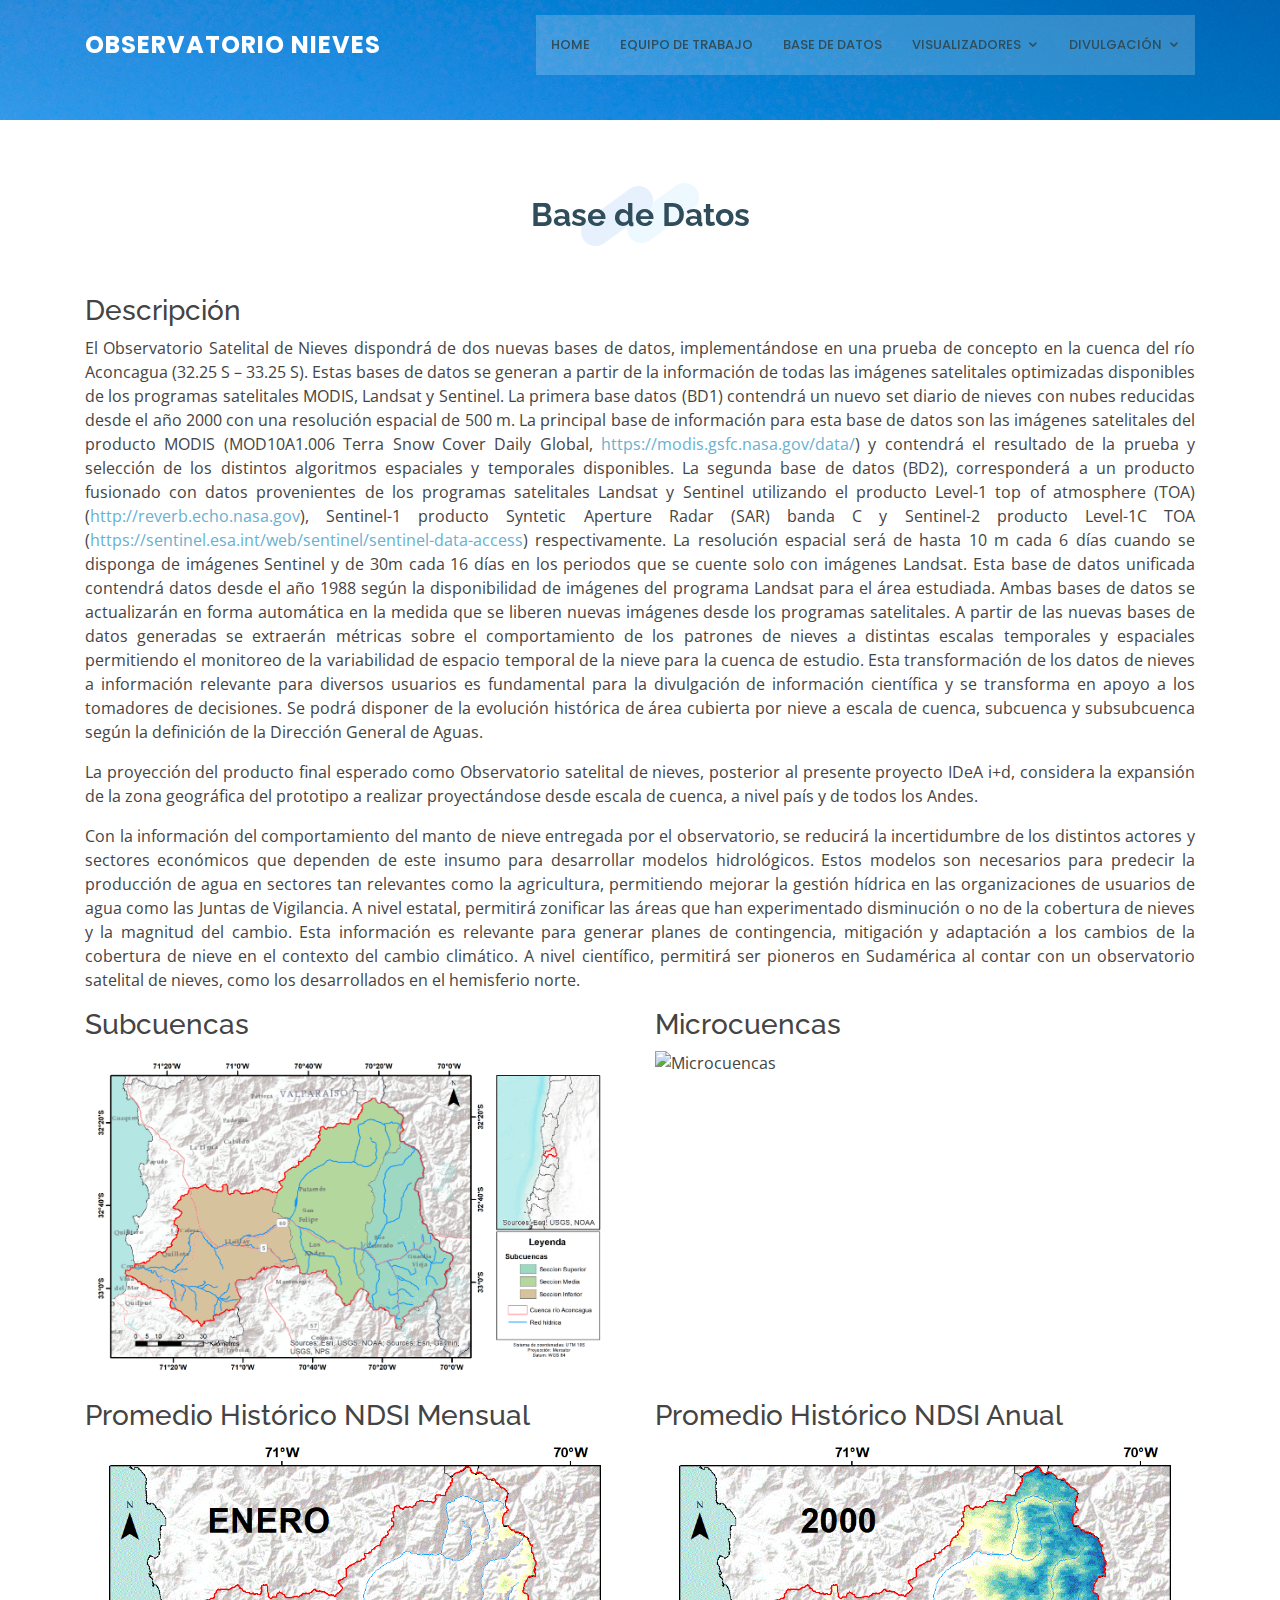
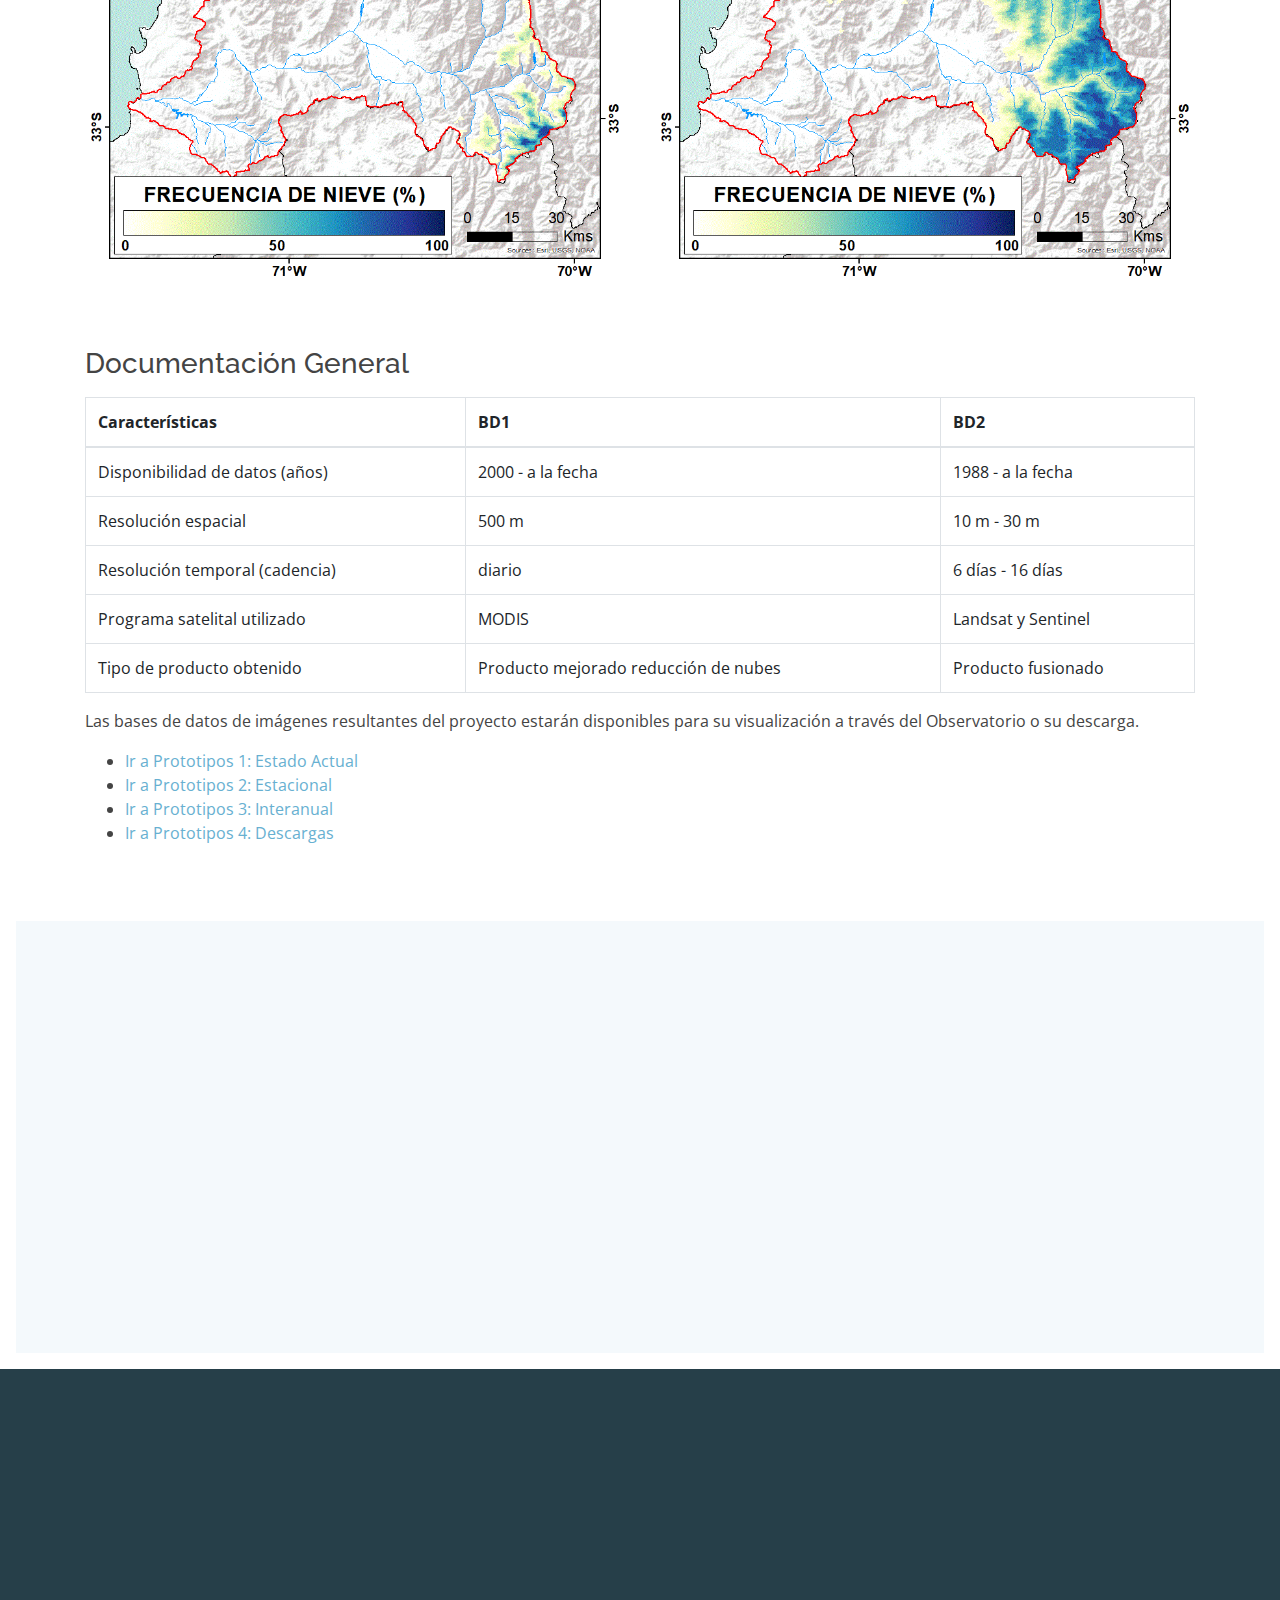
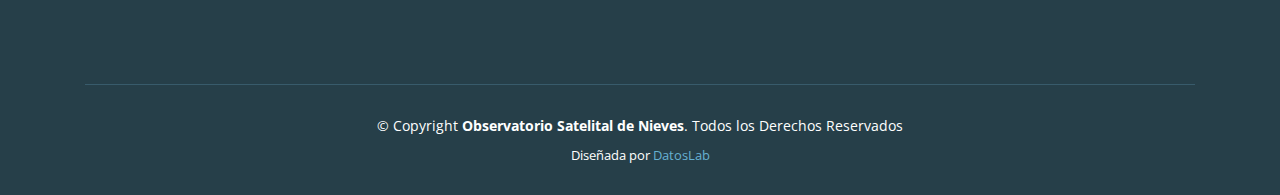
==== commit f35465f0: "Update: Se modifica el comportamiento para que  en dispositivos moviles pequeños muestre un margen e" ====
--- a/bd.html
+++ b/bd.html
@@ -69,16 +69,12 @@
           <li class=""><a href="equipo.html">Equipo de trabajo</a></li>
           <li class=""><a href="bd.html">Base de Datos</a></li>
 
-          <li class="drop-down"><a href="">Visualizadores</a>
+          <li class="drop-down"><a href="visualizadores.html">Visualizadores</a>
             <ul>
-              <li class="drop-down"><a href="#">Descripción</a>
-                <ul>
-                    <li><a href="prototipo1.html">Prototipo 1: Estado Actual</a></li>
-                    <li><a href="prototipo2.html">Prototipo 2: Estacional</a></li>
-                    <li><a href="prototipo3.html">Prototipo 3: Interanual</a></li>
-                    <li><a href="prototipo4.html">Prototipo 4: Descargas</a></li>
-                </ul>
-              </li>
+              <li><a href="visualizadores.html#prototipo1">Visualizador 1: Estado Actual</a></li>
+              <li><a href="visualizadores.html#prototipo2">Visualizador 2: Estacional</a></li>
+              <li><a href="visualizadores.html#prototipo3">Visualizador 3: Interanual</a></li>
+              <li><a href="visualizadores.html#prototipo4">Visualizador 4: Descargas</a></li>
             </ul>
           </li>
 
@@ -103,7 +99,7 @@
     </div>
   </section><!-- End Hero -->
 
-  <main id="main">
+  <main id="main" class="p-3">
 
 
     <!-- ======= Services Section ======= -->
